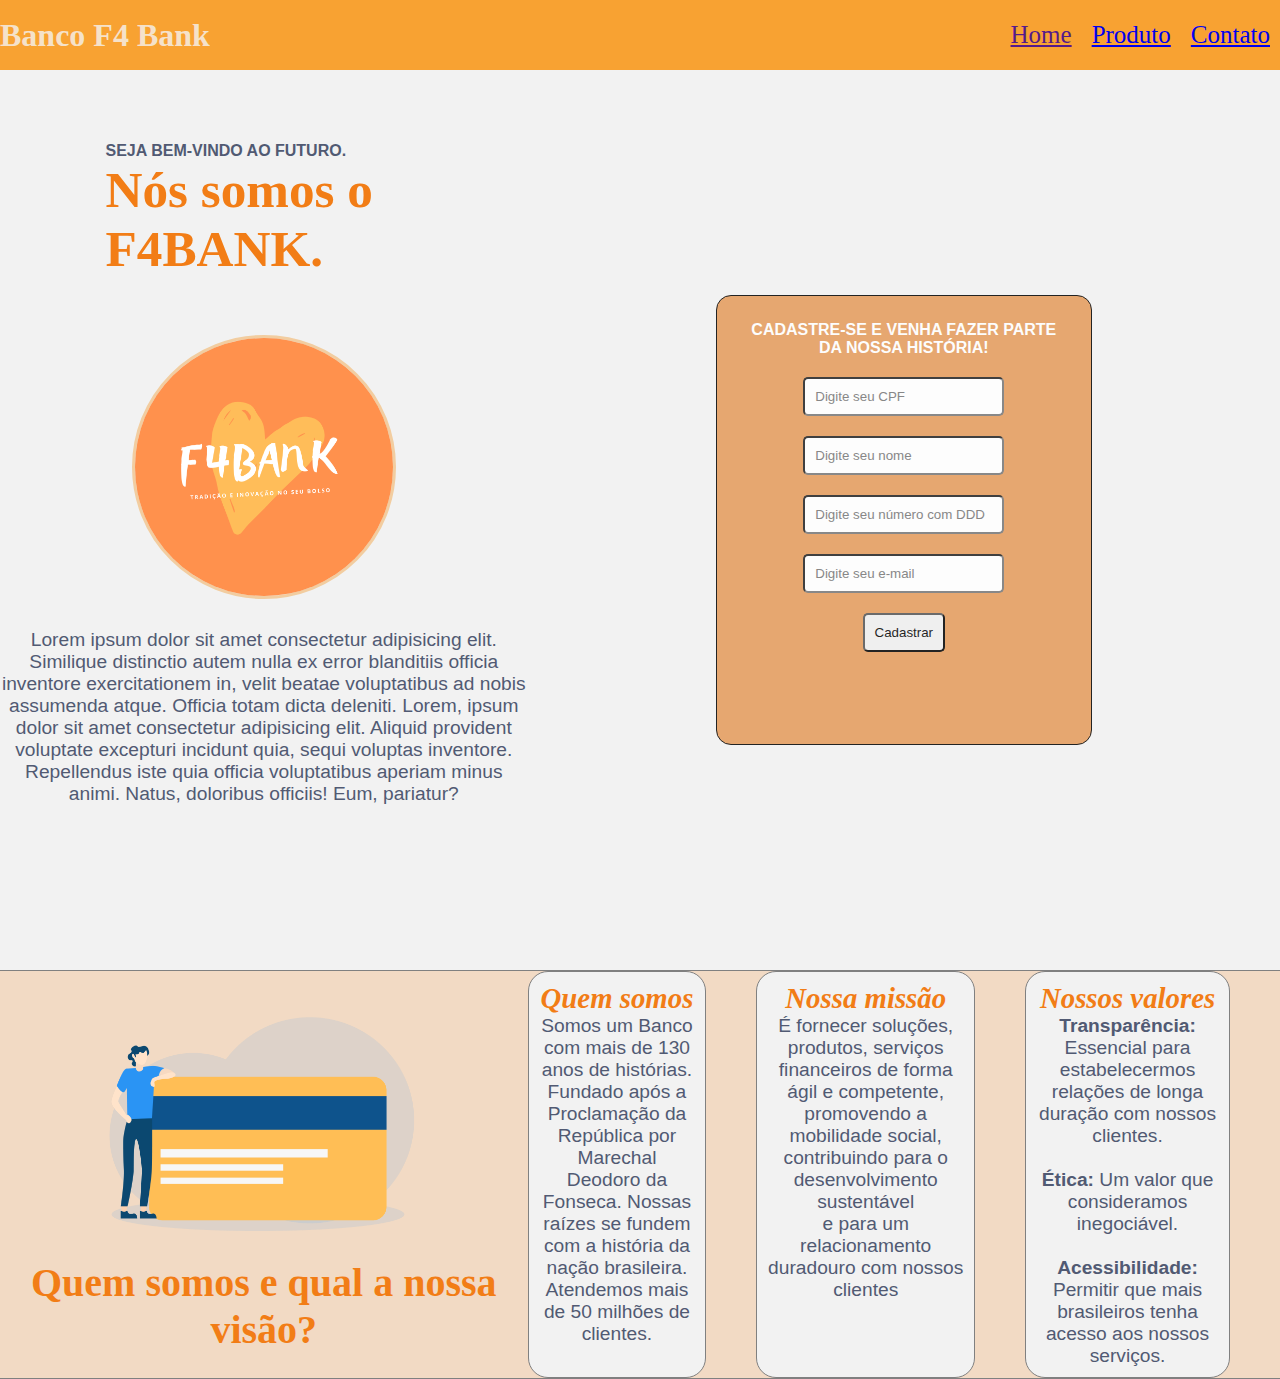
==== luis-projeto/index.html @ 1736910a "Home + Sobre nós" ====
<!DOCTYPE html>
<html lang="pt-BR">
<head>
    <meta charset="UTF-8">
    <meta http-equiv="X-UA-Compatible" content="IE=edge">
    <meta name="viewport" content="width=device-width, initial-scale=1.0">
    <link rel="shortcut icon" href="imagens/f4bank-icon.png" type="image/x-icon">
    <title>F4 Bank</title>
    <link rel="stylesheet" href="./index.css">
</head>
<body>
    <header>
        <h1>Banco F4 Bank</h1>
        <nav class="navegadores">
            <a href="">Home</a>
            <a href="index.html">Produto</a>
            <a href="portfolio.html">Contato</a>
        </nav>
    </header>

    <main>
        <div class="container-descricao">
            <div class="subtitulos">
                <h2>Seja bem-vindo ao futuro.</h2>
                <h3>Nós somos o F4BANK.</h3>
            </div>

            <img src="./imagens/f4bank-logo.png" alt="logo">

            <p>
                Lorem ipsum dolor sit amet consectetur adipisicing elit. Similique distinctio autem nulla ex error blanditiis officia inventore exercitationem in, velit beatae voluptatibus ad nobis assumenda atque. Officia totam dicta deleniti.
                Lorem, ipsum dolor sit amet consectetur adipisicing elit. Aliquid provident voluptate excepturi incidunt quia, sequi voluptas inventore. Repellendus iste quia officia voluptatibus aperiam minus animi. Natus, doloribus officiis! Eum, pariatur?
            </p>
        </div>
        
        <div class="container-form">
            <form>
                <h4>Cadastre-se e venha fazer parte da nossa história!</h4>
                <div class="campo-form">
                    <label for="cpf"></label>
                    <input type="text" id="cpf" placeholder="Digite seu CPF">
                </div>

                <div class="campo-form">
                    <label for="nome"></label>
                    <input type="text" id="nome" placeholder="Digite seu nome">
                </div>

                <div class="campo-form">
                    <label for="telefone"></label>
                    <input type="text" id="telefone" placeholder="Digite seu número com DDD">
                </div>

                <div class="campo-form">
                    <label for="email"></label>
                    <input type="email" id="email" placeholder="Digite seu e-mail">
                </div>

                <input type="submit" value="Cadastrar">
            </form>
        </div>

        <div class="sobre-nos-esquerda">
            <img src="./imagens/foto-cartao.png" alt="">
            <h5>Quem somos e qual a nossa visão?</h5>
        </div>

        <div class="sobre-nos-descricao">
            <div class="sobre-nos-texto">

                <!-- <p>Quem somos?</p>
                <p>Nossa missão</p>
                <p>Nossos valores</p> -->

                <p>
                    Quem somos <br>
                    Somos um Banco com mais de 130 anos de histórias. 
                    Fundado após a Proclamação da República por Marechal Deodoro da Fonseca. 
                    Nossas raízes se fundem com a história da nação brasileira. Atendemos mais de 50 milhões de clientes.
                </p>
                
                <p>
                    Nossa missão <br>
                    É fornecer soluções, produtos, serviços financeiros de forma ágil e competente, <br>
                    promovendo a mobilidade social, contribuindo para o desenvolvimento sustentável <br>
                    e para um relacionamento duradouro com nossos clientes
                </p>
                
                <p>
                    Nossos valores <br>
                    <strong>Transparência:</strong> Essencial para estabelecermos relações de longa duração com nossos clientes. <br> <br>
                    <strong>Ética:</strong> Um valor que consideramos inegociável. <br> <br>
                    <strong>Acessibilidade:</strong> Permitir que mais brasileiros tenha acesso aos nossos serviços.
                </p>
            </div>
        </div>
    </main>
</body>
</html>
---- luis-projeto/index.css ----
/*
*
* *
* * * ESTILOS HEADER
* *
*
*/

* {
    padding: 0;
    margin: 0;
    box-sizing: border-box;
    --cor-destaque: #F27D16;
}

body {
    background-color: rgba(245, 245, 245, 0.925);
}

header {
    display: flex;
    background-color: rgb(248, 162, 50);
    color: rgba(245, 245, 245, 0.781);
    justify-content: space-between;
    align-items: center;
    height: 70px;
    font-size: 16px;
    box-shadow: 1px 1px 5px 5px grey;
}

nav {
    color: rgb(247, 113, 4);
    font-size: 25px;
    display: flex;
    justify-content:end;
    align-items:center;     
}

a {
    margin:  0 10px;
}

/*
*
* *
* * * ESTILOS MAIN -> LOGO E DESCRIÇÃO
* *
*
*/

main {
    display: grid;
    grid-template-columns: 1fr 1fr;
    grid-template-rows: 100vh;
    background-color: #F2F2F2;
    color: #515A73;
}

.container-descricao {
    display: flex;
    flex-direction: column;
    justify-content: center;
    align-items: center;
    position: relative;
}

.subtitulos {
    display: flex;
    flex-direction: column;
    position: absolute;
    top: 8%;
    left: 20%;
}

h2 {
    text-transform: uppercase;
    font-size: 1rem;
    font-family: Arial, Helvetica, sans-serif;
    font-weight: bolder;
}

h3 {
    font-size: 3.2rem;
    color: var(--cor-destaque);
}

.container-descricao img {
    border-radius: 50%;
    width: 50%;
    border: 3px solid #F2CDA0;
    margin-top: 100px;
}

main p {
    padding-top: 30px;
    font-size: 1.2rem;
    text-align: center;
    font-family: -apple-system, BlinkMacSystemFont, 'Segoe UI', Roboto, Oxygen, Ubuntu, Cantarell, 'Open Sans', 'Helvetica Neue', sans-serif;
}

/*
*
* *
* * * ESTILOS MAIN -> FORMULÁRIO
* *
*
*/

.container-form {
    display: flex;
    flex-direction: column;
    justify-content: center;
    align-items: center;
}

h4 {
    font-family: Arial, Helvetica, sans-serif;
    text-transform: uppercase;
    text-align: center;
    margin-bottom: 20px;
    color: white;
}

form {
    border: 1px solid black;
    border-radius: 15px;
    padding: 25px;
    width: 50%;
    height: 50%;
    text-align: center;
    background-color: #e49a5a;
    opacity: 85%;
}

form input {
    border-radius: 5px;
    margin-bottom: 20px;
    padding: 10px;
    text-align: left;
    color: black;
}

/*
*
* *
* * * ESTILOS MAIN -> SOBRE NÓS
* *
*
*/

.sobre-nos-esquerda {
    display: flex;
    flex-direction: column;
    justify-content: center;
    align-items: center;
    border: 1px solid grey;
    border-left: 0;
    border-right: 0;
    background-color: #F2DAC4;
}

.sobre-nos-esquerda img {
    padding: 20px;
    width: 80%;
}

h5 {
    text-align: center;
    font-size: 2.5rem;
    margin-top: 8px;
    font-family: 'Times New Roman', Times, serif;
    color: var(--cor-destaque);
}

.sobre-nos-direita {
    display: flex;
    flex-direction: column;
    justify-content: center;
    align-items: center;
    border: 1px solid grey;
    border-left: 0;
    border-right: 0;
    background-color: #F2DAC4;
}

.sobre-nos-descricao {
    width: 100%;
    background-color: #F2DAC4;
    display: flex;
    justify-content: center;
    align-items: center;
    border: 1px solid grey;
    border-left: 0;
    border-right: 0;
    background-color: #F2DAC4;
}

.sobre-nos-texto {
    display: flex;
    justify-content: space-between;
}

.sobre-nos-texto p {
    width: 50%;
    border: 1px solid grey;
    border-radius: 20px;
    background-color: #F2F2F2;
    margin-right: 50px;
    padding: 10px;
    font-size: 1.2em;
}

.sobre-nos-texto p::first-line {
    font-size: 1.5em;
    color: var(--cor-destaque);
    font-style: italic;
    font-family: 'Times New Roman', Times, serif;
    padding-bottom: 10px;
    font-weight: bolder;
}
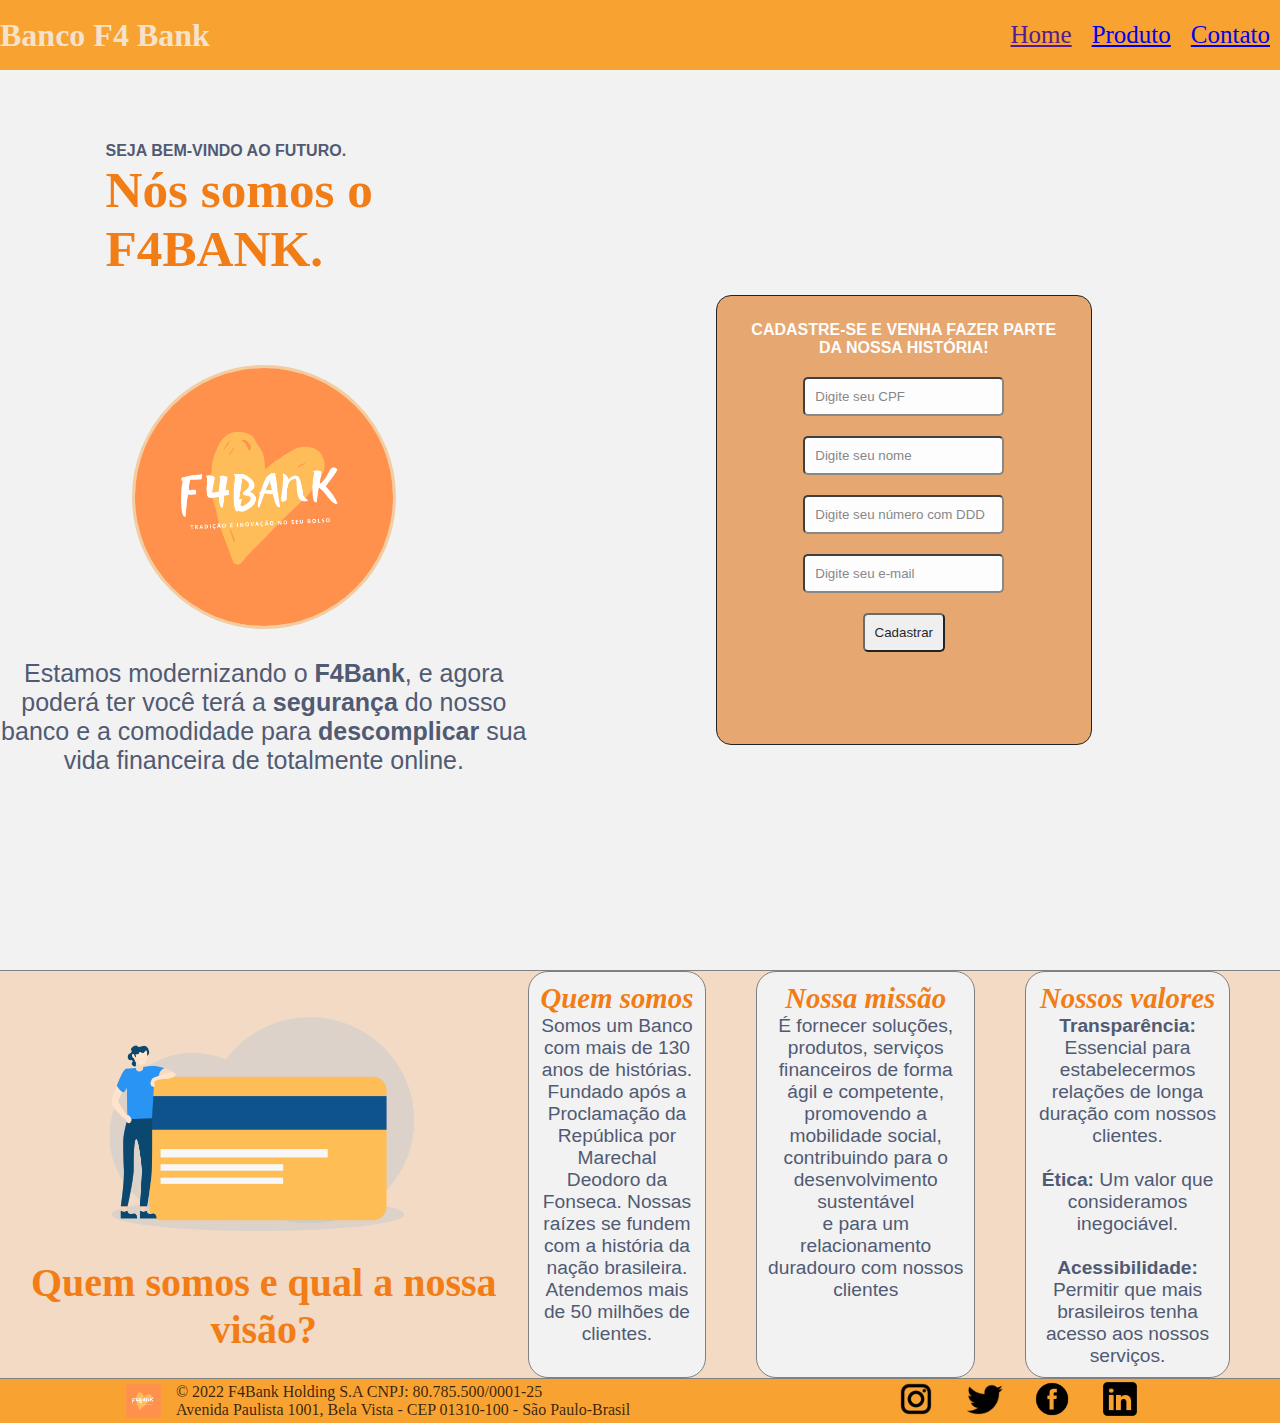
==== commit 256ec218: "projeto F4bank" ====
--- a/luis-projeto/index.html
+++ b/luis-projeto/index.html
@@ -27,9 +27,9 @@
 
             <img src="./imagens/f4bank-logo.png" alt="logo">
 
-            <p>
-                Lorem ipsum dolor sit amet consectetur adipisicing elit. Similique distinctio autem nulla ex error blanditiis officia inventore exercitationem in, velit beatae voluptatibus ad nobis assumenda atque. Officia totam dicta deleniti.
-                Lorem, ipsum dolor sit amet consectetur adipisicing elit. Aliquid provident voluptate excepturi incidunt quia, sequi voluptas inventore. Repellendus iste quia officia voluptatibus aperiam minus animi. Natus, doloribus officiis! Eum, pariatur?
+            <p>Estamos modernizando o <strong>F4Bank</strong>, e agora poderá ter você terá a <strong>segurança</strong> do nosso <br> banco e
+                a comodidade para <strong>descomplicar</strong> sua vida financeira de totalmente online.
+                
             </p>
         </div>
         
@@ -95,5 +95,21 @@
             </div>
         </div>
     </main>
+    <footer>
+        <div id="logo-e-texto">
+            <img src="imagens/f4bank.png" id="f4bank" alt="Logo F4Bank">
+            <p> © 2022 F4Bank Holding S.A CNPJ: 80.785.500/0001-25 <br>
+                Avenida Paulista 1001, Bela Vista - CEP 01310-100 - São Paulo-Brasil</p>
+        </div>
+        <ul class="redes-sociais">
+            <li><a target="_blank" href="https://www.instagram.com/"><img id="instagram" src="imagens/Instagram.png"  alt="Logo instagram"></a></li>
+            <li><a target="_blank" href="https://twitter.com/home"> <img id="twitter" src="imagens/twitter.png" alt="Logo do Twitter"></a> </li>
+            <li><a target="_blank" href="https://www.facebook.com/"> <img id="facebook" src="imagens/facebook.png" alt="Logo do Facebook"></a></li>
+            <li><a target="_blank" href="https://www.linkedin.com/"> <img id="linkedin" src="imagens/linkedin.png" alt="Logo Linkedin"></a></li>
+           
+        </ul>
+    
+    
+    </footer>    
 </body>
 </html>--- a/luis-projeto/index.css
+++ b/luis-projeto/index.css
@@ -62,6 +62,11 @@
     justify-content: center;
     align-items: center;
     position: relative;
+}
+.container-descricao p{
+    font-size: 25px;
+
+
 }
 
 .subtitulos {
@@ -217,4 +222,59 @@
     font-family: 'Times New Roman', Times, serif;
     padding-bottom: 10px;
     font-weight: bolder;
-}+}
+/*
+*
+* *
+* * * ESTILOS FOOTER -> REDES SOCIAIS
+* *
+*
+*/
+
+footer{
+    grid-column: 1 / 3 ;
+    display: flex;    
+    justify-content: space-around;
+    align-items: center;
+    background-color: rgb(248, 162, 50);
+    color: rgba(0, 0, 0, 0.781);
+    font-size: 16px;
+    
+}
+.redes-sociais{
+    list-style: none; 
+}
+.redes-sociais li {
+    float: left;
+    padding: 0 2px;
+    padding-left: 4px;
+    padding-right: 4px;
+}
+.redes-sociais li:hover{
+    background:rgb(59, 50, 29);
+}    
+#instagram{
+    height: 40px;
+    width: 40px;
+}
+#twitter{
+    height: 40px;
+    width: 40px;
+}
+#facebook{
+    height: 40px;
+    width: 40px;
+}
+#linkedin{
+    height: 40px;
+    width: 40px;
+}
+#logo-e-texto{
+    display: flex;
+    align-items: center;
+}
+#f4bank{
+    width: 50px;
+    padding-right: 3%;
+    
+}
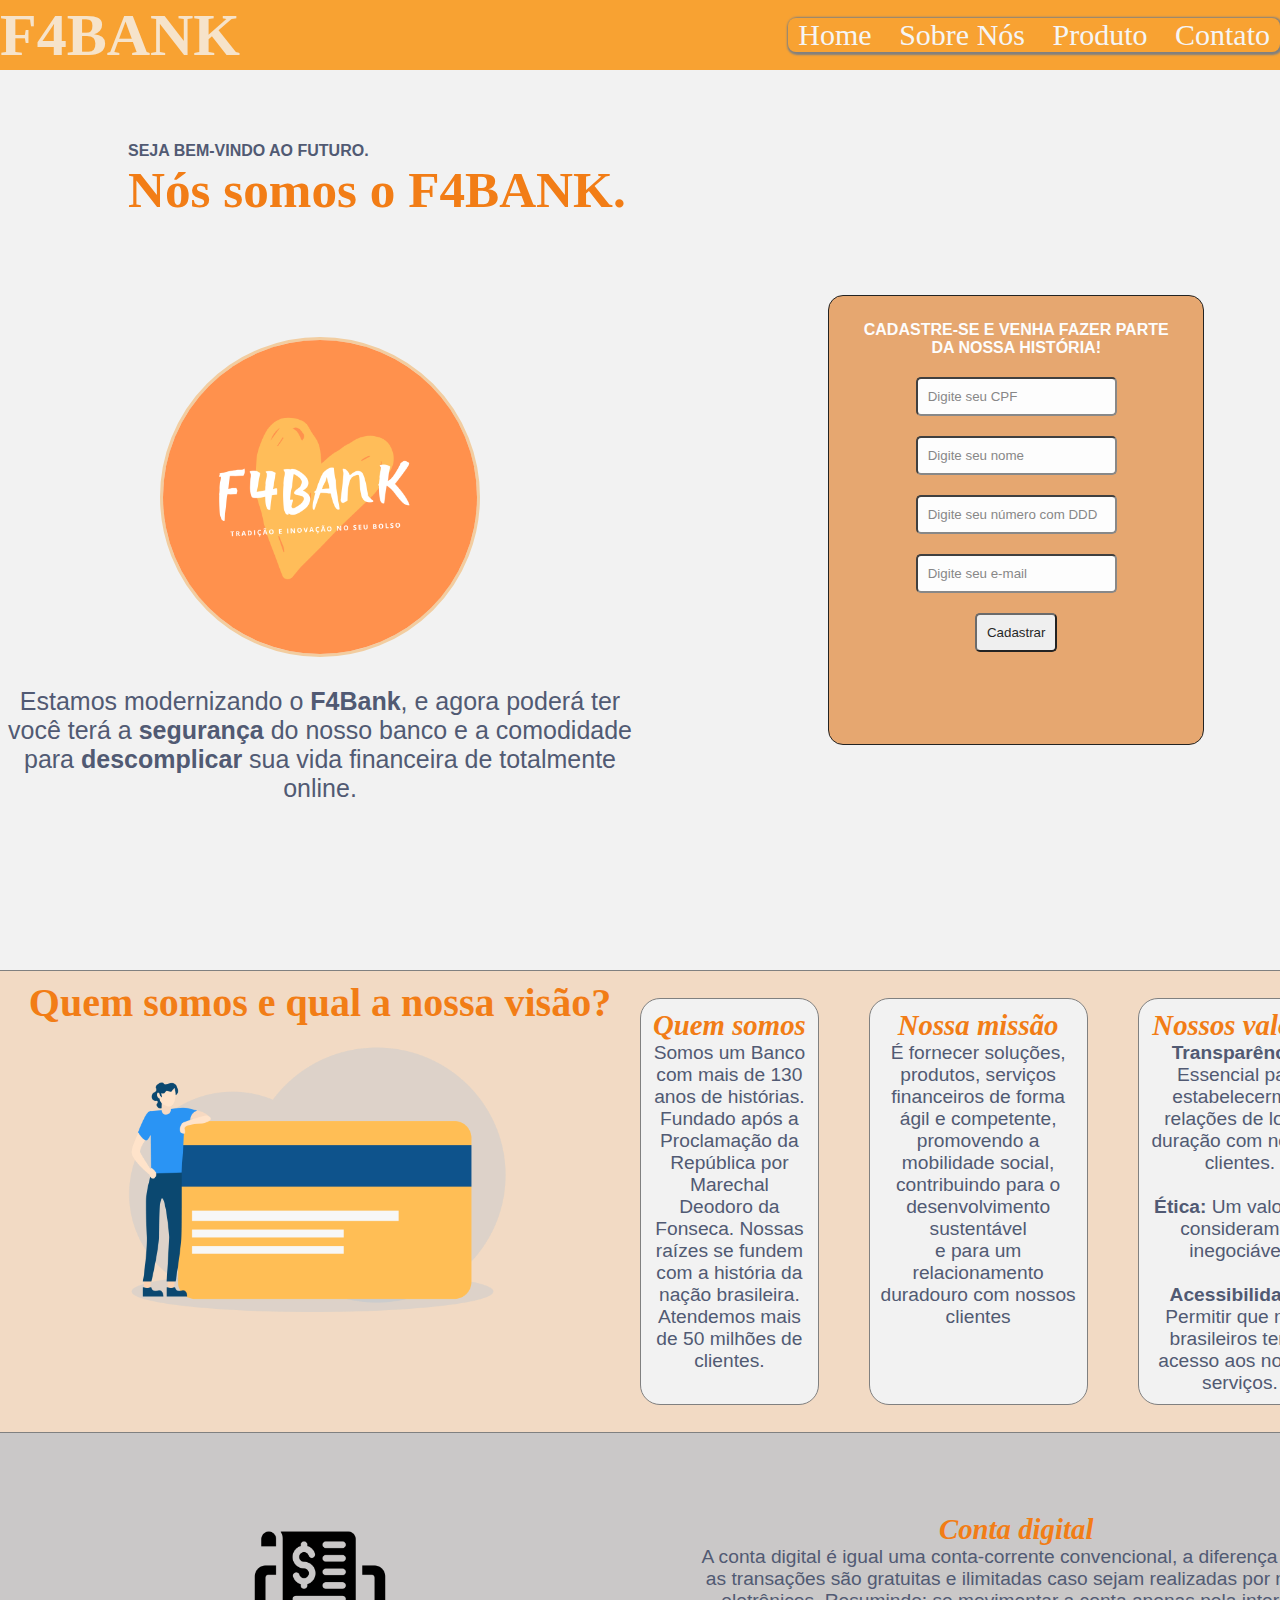
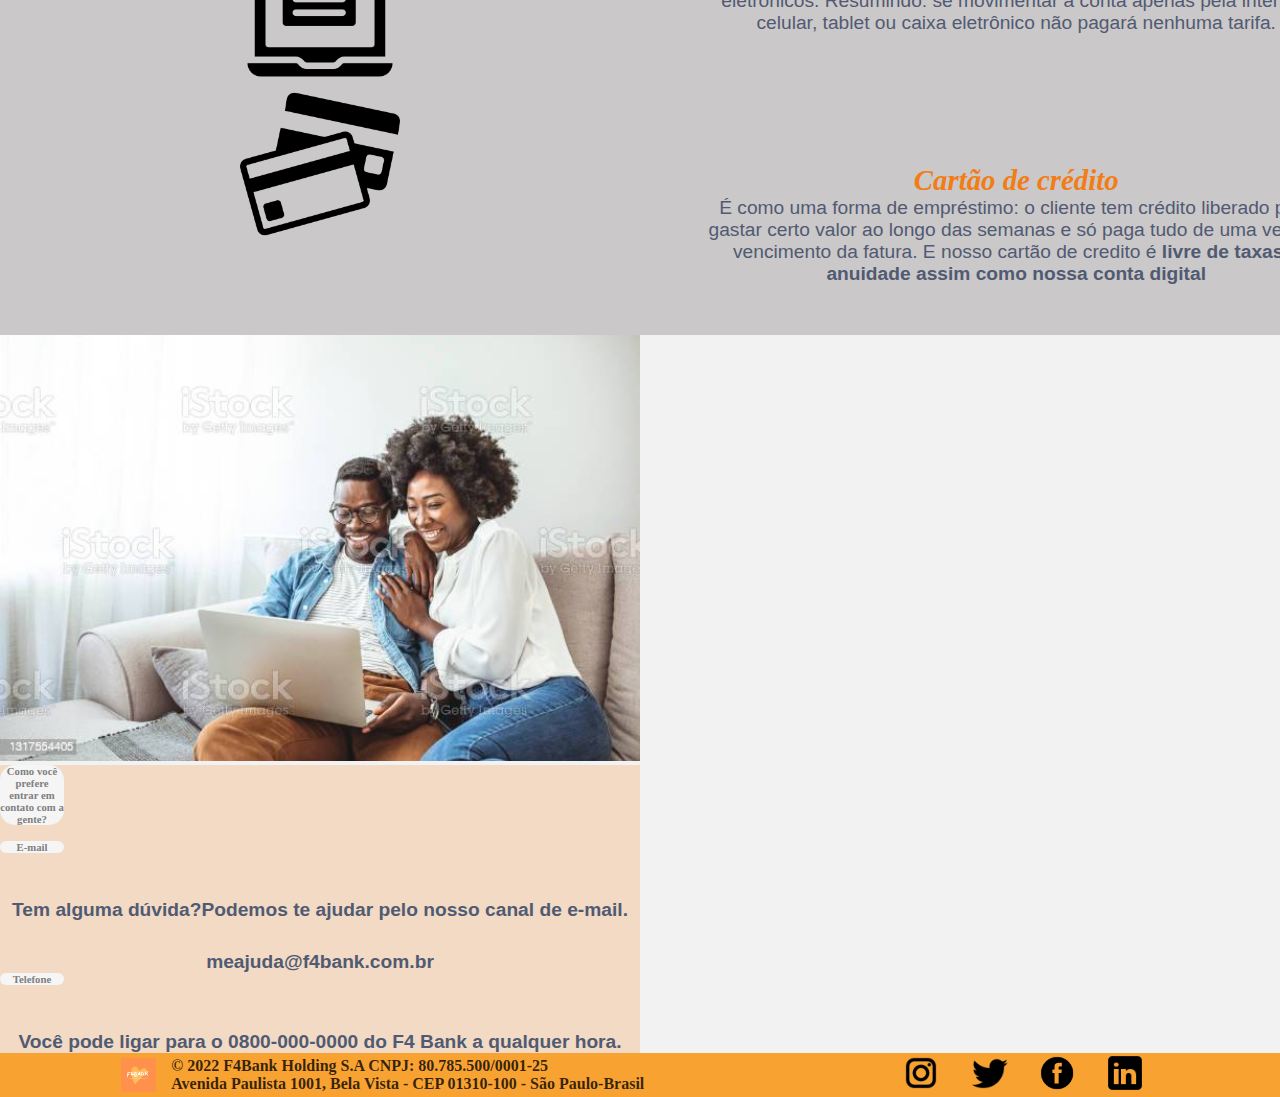
==== commit f449e601: "Projeto quase finalizado" ====
--- a/luis-projeto/index.html
+++ b/luis-projeto/index.html
@@ -10,13 +10,17 @@
 </head>
 <body>
     <header>
-        <h1>Banco F4 Bank</h1>
-        <nav class="navegadores">
-            <a href="">Home</a>
-            <a href="index.html">Produto</a>
-            <a href="portfolio.html">Contato</a>
+        <nav>
+            <h1>F4BANK</h1>
+
+            <div class="abas">
+                <a href="index.html">Home</a>
+                <a href="index.html">Sobre Nós</a>
+                <a href="index.html">Produto</a>
+                <a href="portfolio.html">Contato</a>
+            </div>
         </nav>
-    </header>
+</header>
 
     <main>
         <div class="container-descricao">
@@ -27,7 +31,7 @@
 
             <img src="./imagens/f4bank-logo.png" alt="logo">
 
-            <p>Estamos modernizando o <strong>F4Bank</strong>, e agora poderá ter você terá a <strong>segurança</strong> do nosso <br> banco e
+            <p>Estamos modernizando o <strong>F4Bank</strong>, e agora poderá ter você terá a <strong>segurança</strong> do nosso banco e
                 a comodidade para <strong>descomplicar</strong> sua vida financeira de totalmente online.
                 
             </p>
@@ -61,8 +65,8 @@
         </div>
 
         <div class="sobre-nos-esquerda">
+            <h5>Quem somos e qual a nossa visão?</h5>
             <img src="./imagens/foto-cartao.png" alt="">
-            <h5>Quem somos e qual a nossa visão?</h5>
         </div>
 
         <div class="sobre-nos-descricao">
@@ -94,8 +98,52 @@
                 </p>
             </div>
         </div>
-    </main>
-    <footer>
+
+        <div class="produto-imagem">
+            <img src="./imagens/contadigital.png" alt="">
+            <img src="./imagens/cartao-de-credito.png" alt="">
+        </div>
+
+        <div class="produto-descricao">
+            <div class="texto-produto">
+                <p>
+                    Conta digital <br>
+                    A conta digital é igual uma conta-corrente convencional, a diferença é que as transações são gratuitas e
+                    ilimitadas caso sejam realizadas por meios eletrônicos. Resumindo: se movimentar a conta apenas pela internet, 
+                    celular, tablet ou caixa eletrônico não pagará nenhuma tarifa.
+                </p>
+            </div>
+
+            <div class="texto-produto">
+                <p>
+                    Cartão de crédito <br>
+                    É como uma forma de empréstimo: o cliente tem crédito liberado para gastar certo valor ao longo das semanas 
+                    e só paga tudo de uma vez, no vencimento da fatura. E nosso cartão de credito é <strong>livre de taxas e anuidade assim como nossa conta digital
+                </p>
+            </div>
+        </div>
+
+        <div class="contato-imagem">
+            <img src="./imagens/fotocasal.jpg" alt="">
+        </div>
+
+        <div class="contato-descricao">
+            <h6>Como você prefere entrar em contato com a gente?</H6>
+        
+                <div class="texto-contatos">
+                    <h6>E-mail</h6>
+                    <p id="email">Tem alguma dúvida?Podemos te ajudar pelo nosso canal de e-mail.</p>
+                    <p>meajuda@f4bank.com.br</p>
+                </div>
+            <div class="texto-contatos">
+                <h6>Telefone</h6>
+                <p id="telefone">Você pode ligar para o 0800-000-0000 do F4 Bank a qualquer hora.</p>
+            </div>
+        </div>
+        
+</main>
+
+<footer>
         <div id="logo-e-texto">
             <img src="imagens/f4bank.png" id="f4bank" alt="Logo F4Bank">
             <p> © 2022 F4Bank Holding S.A CNPJ: 80.785.500/0001-25 <br>
@@ -106,10 +154,7 @@
             <li><a target="_blank" href="https://twitter.com/home"> <img id="twitter" src="imagens/twitter.png" alt="Logo do Twitter"></a> </li>
             <li><a target="_blank" href="https://www.facebook.com/"> <img id="facebook" src="imagens/facebook.png" alt="Logo do Facebook"></a></li>
             <li><a target="_blank" href="https://www.linkedin.com/"> <img id="linkedin" src="imagens/linkedin.png" alt="Logo Linkedin"></a></li>
-           
         </ul>
-    
-    
-    </footer>    
+</footer>    
 </body>
 </html>--- a/luis-projeto/index.css
+++ b/luis-projeto/index.css
@@ -17,27 +17,33 @@
     background-color: rgba(245, 245, 245, 0.925);
 }
 
-header {
-    display: flex;
+header{
     background-color: rgb(248, 162, 50);
     color: rgba(245, 245, 245, 0.781);
+}
+
+nav{
+    font-size: 25px;
+    display: flex;
     justify-content: space-between;
-    align-items: center;
+    align-items:center;
     height: 70px;
-    font-size: 16px;
+    font-size: 30px;
     box-shadow: 1px 1px 5px 5px grey;
 }
 
-nav {
-    color: rgb(247, 113, 4);
-    font-size: 25px;
-    display: flex;
-    justify-content:end;
-    align-items:center;     
-}
-
-a {
+.abas {
+    border-radius: 8px;
+    box-shadow: 1px 1px 2px 2px grey;
+    color: whitesmoke;
+}
+
+a{
+    
+    text-decoration: none;
+    color: rgb(245, 245, 245);
     margin:  0 10px;
+    
 }
 
 /*
@@ -63,10 +69,9 @@
     align-items: center;
     position: relative;
 }
-.container-descricao p{
+
+.container-descricao p {
     font-size: 25px;
-
-
 }
 
 .subtitulos {
@@ -167,6 +172,7 @@
 .sobre-nos-esquerda img {
     padding: 20px;
     width: 80%;
+    margin-bottom: 100px;
 }
 
 h5 {
@@ -223,6 +229,97 @@
     padding-bottom: 10px;
     font-weight: bolder;
 }
+
+/*
+*
+* *
+* * * ESTILOS PRODUTO
+* *
+*
+*/
+
+.produto-imagem {
+    display: flex;
+    flex-direction: column;
+    justify-content: center;
+    align-items: center;
+    background-color: rgb(202, 200, 200);
+    /* margin-right: 50px; */
+}
+
+.produto-imagem img {
+    width: 25%;
+}
+
+.produto-descricao {
+    display: flex;
+    flex-direction: column;
+    justify-content: space-between;
+    align-items: center;
+    background-color: rgb(202, 200, 200);
+}
+
+.texto-produto {
+    margin: 50px;
+}
+
+.texto-produto p::first-line {
+    font-size: 1.5em;
+    color: var(--cor-destaque);
+    font-style: italic;
+    font-family: 'Times New Roman', Times, serif;
+    padding-bottom: 10px;
+    font-weight: bolder;
+}
+
+/*
+*
+* *
+* * * ESTILOS CONTATO
+* *
+*
+*/
+
+.contato-imagem {
+    /* display: flex; */
+    justify-content: center;
+    align-items: center;
+}
+
+.contato-imagem img {
+    width: 100%;
+    /* border-radius: 50%; */
+}
+
+.contato-descricao {
+    /* display: flex; */
+    justify-content: center;
+    align-items: center;
+    background-color: #F2DAC4;
+    width: 50vw;
+}
+
+h6 {
+    border-radius: 15px;
+    background-color: whitesmoke;
+    width: 10%;
+    margin-right: 0 0 50;
+    margin-left: 20%;
+    text-align: center;
+    font: 18px;
+    margin: 0px 0px 16px;
+    color: grey;
+    justify-content: center
+    
+}
+
+.contato1 p, .contato2 p{
+    text-align: center;
+    margin: 0px 0px 8px;
+    font-size: 18px;    
+    
+}
+
 /*
 *
 * *
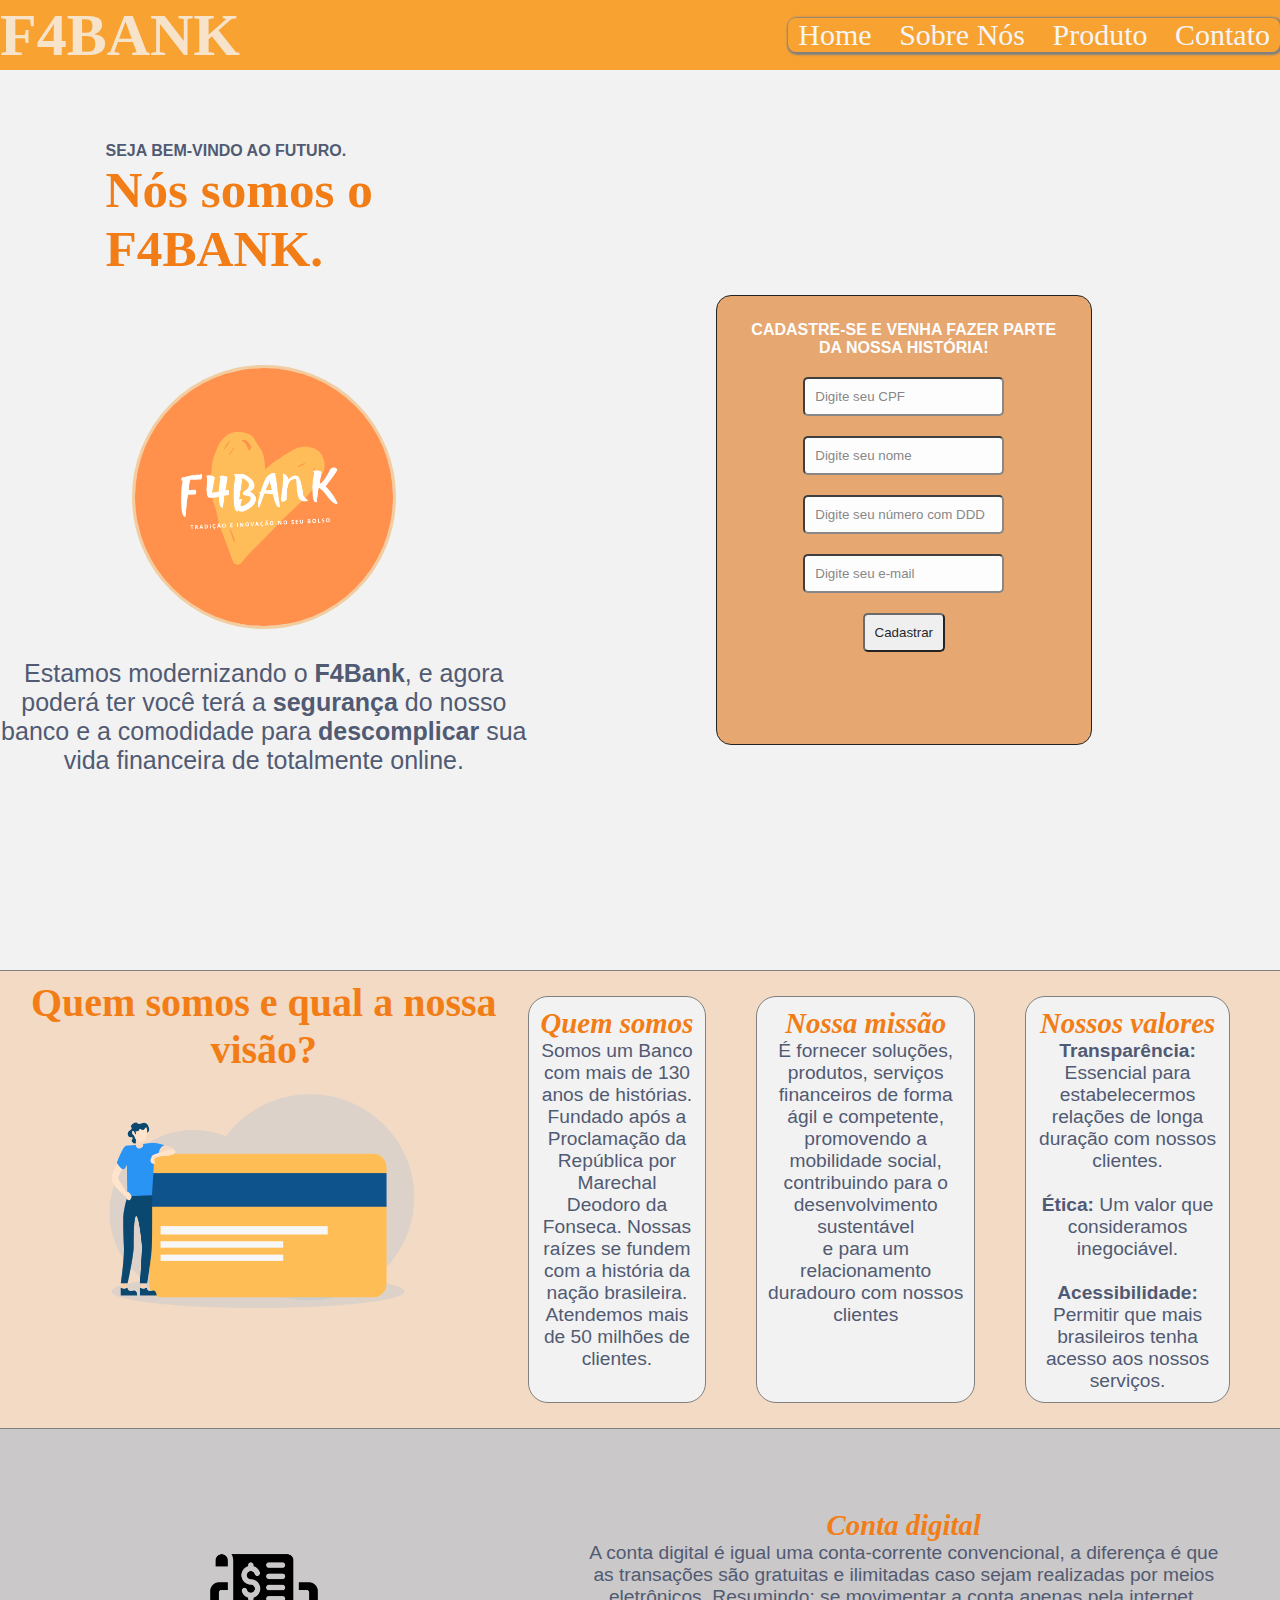
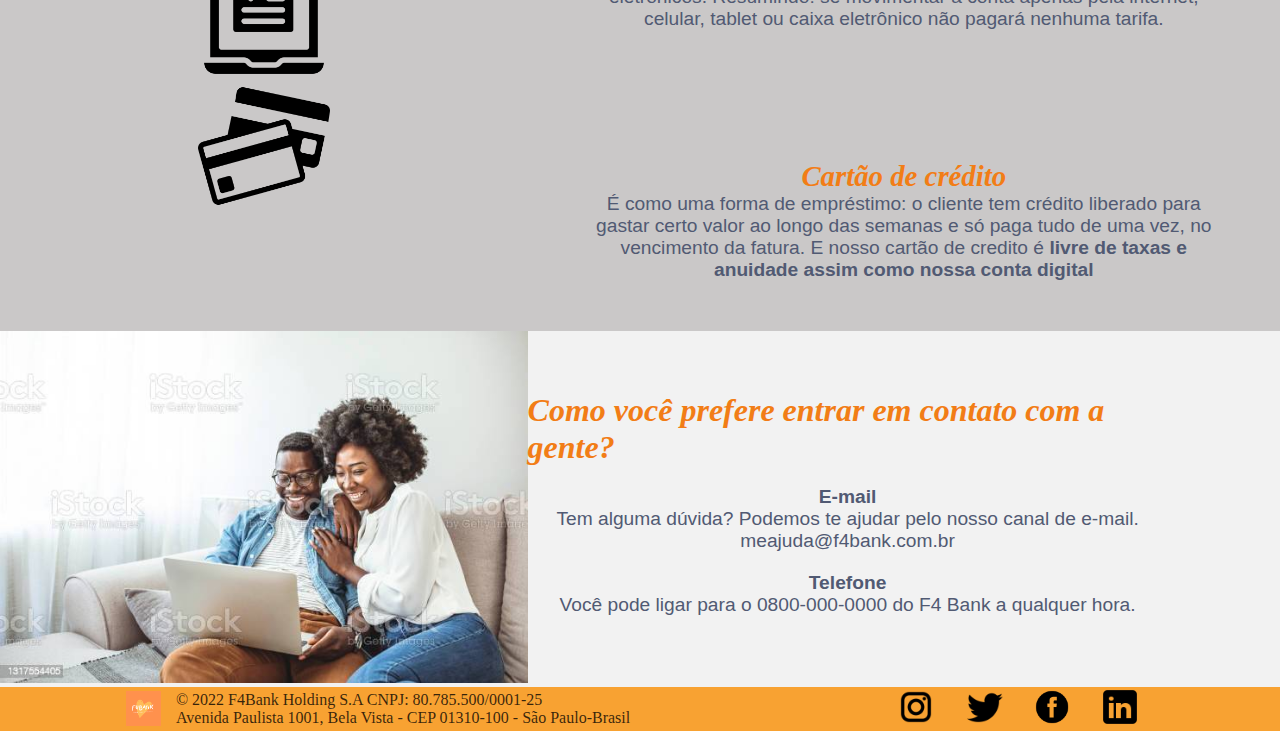
==== commit f9b41e1b: "Projeto finalizado porém não responsivo" ====
--- a/luis-projeto/index.html
+++ b/luis-projeto/index.html
@@ -118,7 +118,7 @@
                 <p>
                     Cartão de crédito <br>
                     É como uma forma de empréstimo: o cliente tem crédito liberado para gastar certo valor ao longo das semanas 
-                    e só paga tudo de uma vez, no vencimento da fatura. E nosso cartão de credito é <strong>livre de taxas e anuidade assim como nossa conta digital
+                    e só paga tudo de uma vez, no vencimento da fatura. E nosso cartão de credito é <strong>livre de taxas e anuidade assim como nossa conta digital</strong>
                 </p>
             </div>
         </div>
@@ -128,16 +128,18 @@
         </div>
 
         <div class="contato-descricao">
-            <h6>Como você prefere entrar em contato com a gente?</H6>
+            <h6>Como você prefere entrar em contato com a gente?</h6>
         
                 <div class="texto-contatos">
-                    <h6>E-mail</h6>
-                    <p id="email">Tem alguma dúvida?Podemos te ajudar pelo nosso canal de e-mail.</p>
-                    <p>meajuda@f4bank.com.br</p>
+                    <p>E-mail <br>
+                    Tem alguma dúvida? Podemos te ajudar pelo nosso canal de e-mail. <br>
+                    meajuda@f4bank.com.br
+                    </p>
                 </div>
             <div class="texto-contatos">
-                <h6>Telefone</h6>
-                <p id="telefone">Você pode ligar para o 0800-000-0000 do F4 Bank a qualquer hora.</p>
+                <p>Telefone <br>
+                Você pode ligar para o 0800-000-0000 do F4 Bank a qualquer hora.
+                </p>
             </div>
         </div>
         
--- a/luis-projeto/index.css
+++ b/luis-projeto/index.css
@@ -284,6 +284,7 @@
     /* display: flex; */
     justify-content: center;
     align-items: center;
+    content: left;
 }
 
 .contato-imagem img {
@@ -292,32 +293,30 @@
 }
 
 .contato-descricao {
-    /* display: flex; */
-    justify-content: center;
-    align-items: center;
-    background-color: #F2DAC4;
+    display: flex;
+    flex-direction: column;
+    justify-content: center;
+    align-items: center;
+    background-color: #F2F2F2;
     width: 50vw;
+    content: right;
+}
+
+.texto-contatos p {
+    padding: 10px;
+}
+
+.texto-contatos p::first-line {
+    font-weight: bolder;
 }
 
 h6 {
-    border-radius: 15px;
-    background-color: whitesmoke;
-    width: 10%;
-    margin-right: 0 0 50;
-    margin-left: 20%;
-    text-align: center;
-    font: 18px;
-    margin: 0px 0px 16px;
-    color: grey;
-    justify-content: center
-    
-}
-
-.contato1 p, .contato2 p{
-    text-align: center;
-    margin: 0px 0px 8px;
-    font-size: 18px;    
-    
+    font-size: 2em;
+    color: var(--cor-destaque);
+    font-style: italic;
+    font-family: 'Times New Roman', Times, serif;
+    padding-bottom: 10px;
+    font-weight: bolder;
 }
 
 /*
@@ -374,4 +373,4 @@
     width: 50px;
     padding-right: 3%;
     
-}
+}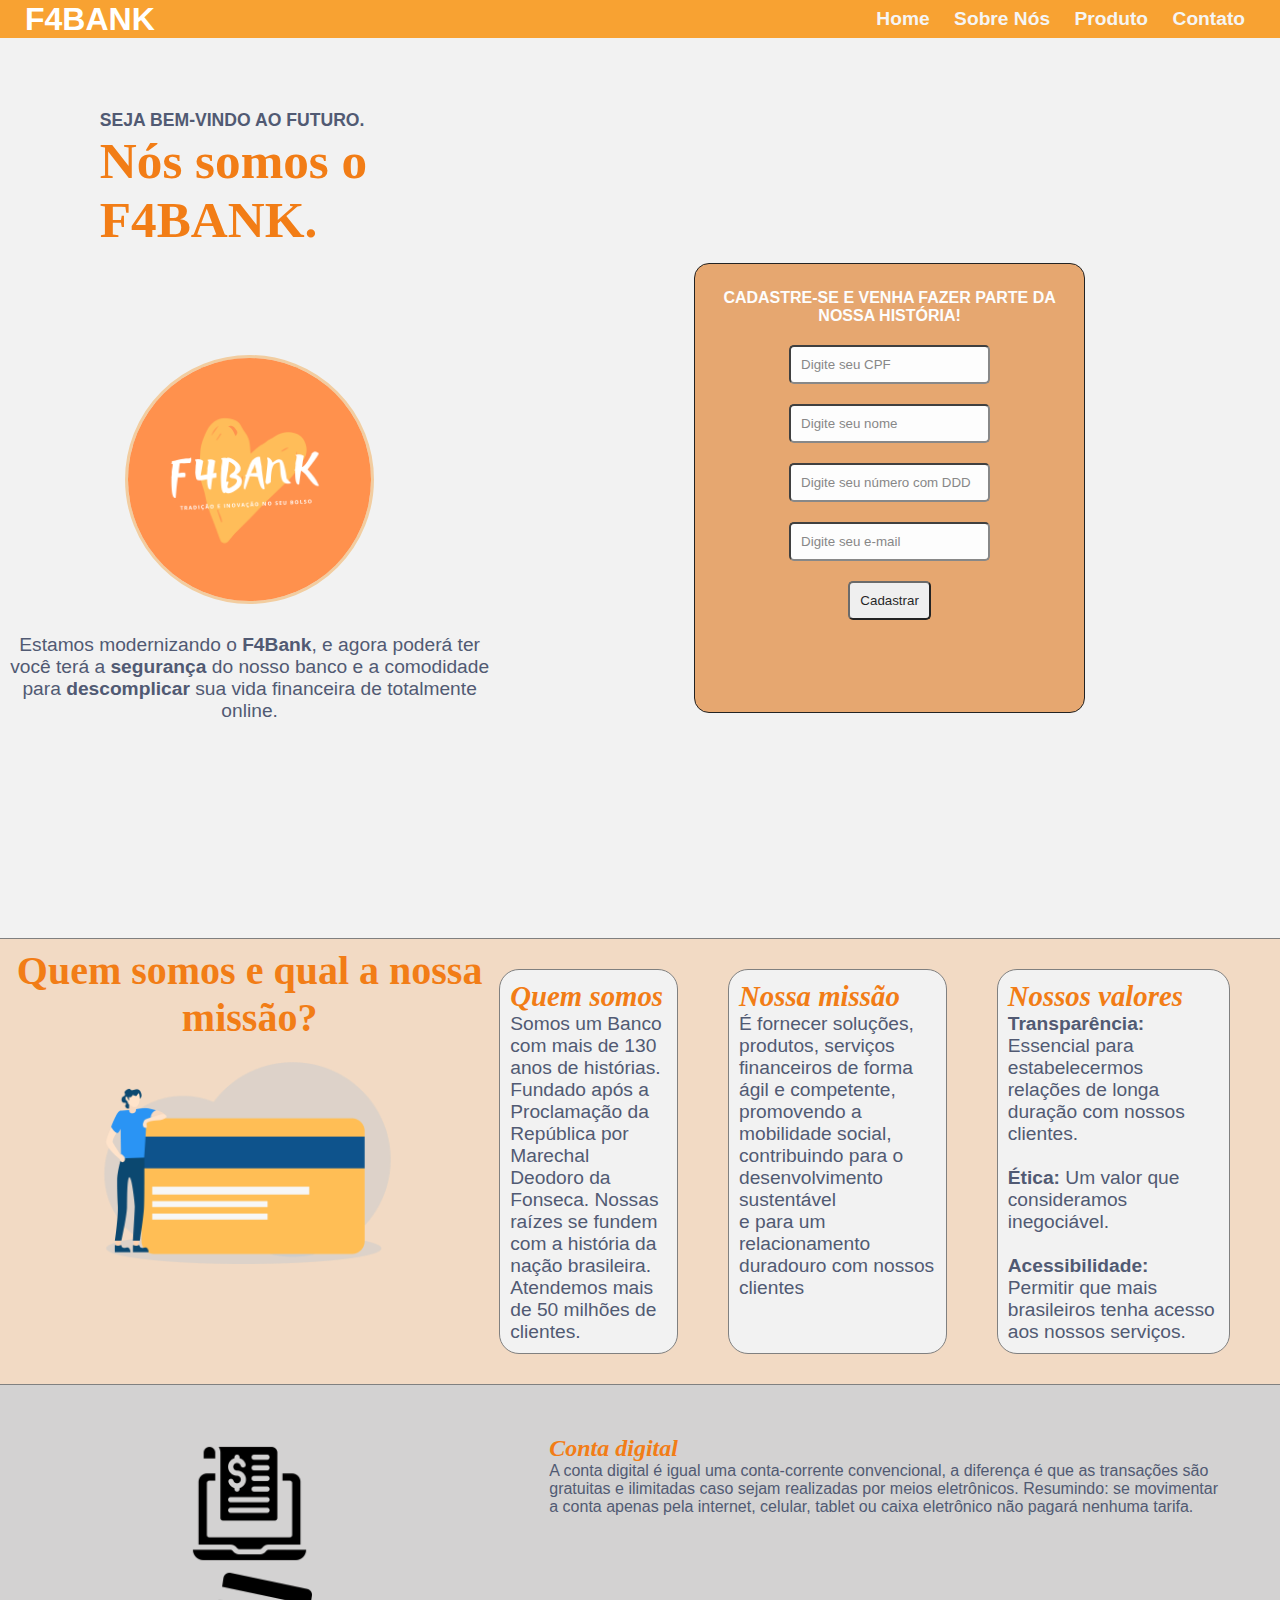
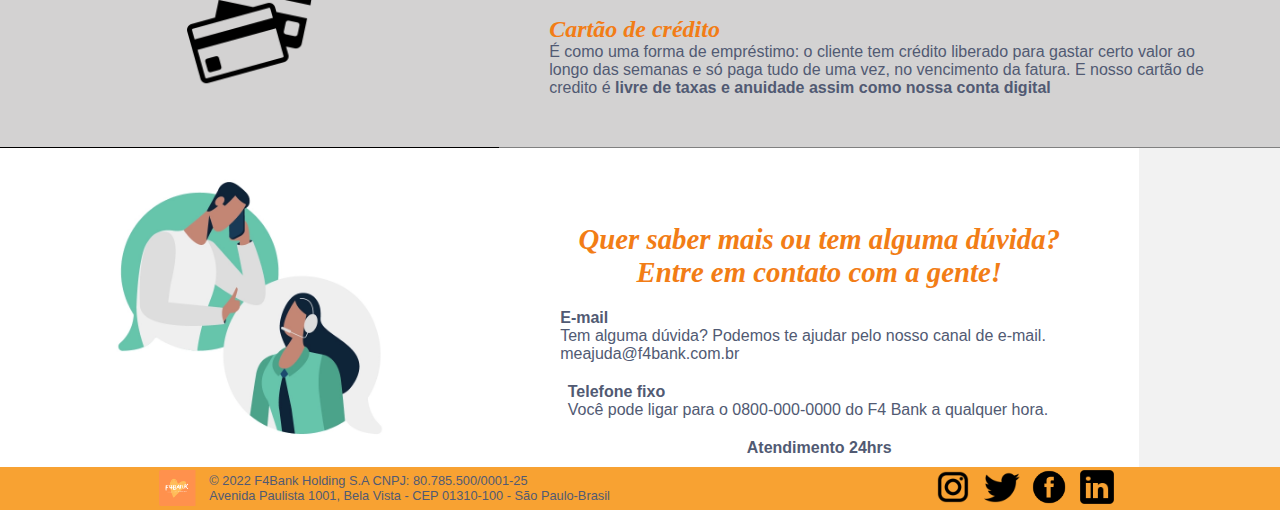
==== commit e08c09bc: "Design responsivo celulares" ====
--- a/luis-projeto/index.html
+++ b/luis-projeto/index.html
@@ -14,17 +14,17 @@
             <h1>F4BANK</h1>
 
             <div class="abas">
-                <a href="index.html">Home</a>
-                <a href="index.html">Sobre Nós</a>
-                <a href="index.html">Produto</a>
-                <a href="portfolio.html">Contato</a>
+                <a href="#01">Home</a>
+                <a href="#02">Sobre Nós</a>
+                <a href="#03">Produto</a>
+                <a href="#04">Contato</a>
             </div>
         </nav>
 </header>
 
     <main>
         <div class="container-descricao">
-            <div class="subtitulos">
+            <div class="subtitulos" id="01">
                 <h2>Seja bem-vindo ao futuro.</h2>
                 <h3>Nós somos o F4BANK.</h3>
             </div>
@@ -64,18 +64,13 @@
             </form>
         </div>
 
-        <div class="sobre-nos-esquerda">
-            <h5>Quem somos e qual a nossa visão?</h5>
+        <div class="sobre-nos-esquerda" id="02">
+            <h5>Quem somos e qual a nossa missão?</h5>
             <img src="./imagens/foto-cartao.png" alt="">
         </div>
 
         <div class="sobre-nos-descricao">
             <div class="sobre-nos-texto">
-
-                <!-- <p>Quem somos?</p>
-                <p>Nossa missão</p>
-                <p>Nossos valores</p> -->
-
                 <p>
                     Quem somos <br>
                     Somos um Banco com mais de 130 anos de histórias. 
@@ -99,7 +94,7 @@
             </div>
         </div>
 
-        <div class="produto-imagem">
+        <div class="produto-imagem" id="03">
             <img src="./imagens/contadigital.png" alt="">
             <img src="./imagens/cartao-de-credito.png" alt="">
         </div>
@@ -123,23 +118,26 @@
             </div>
         </div>
 
-        <div class="contato-imagem">
-            <img src="./imagens/fotocasal.jpg" alt="">
+        <div class="contato-imagem" id="04">
+            <img src="./imagens/contact-us.jpg" alt="">
         </div>
 
         <div class="contato-descricao">
-            <h6>Como você prefere entrar em contato com a gente?</h6>
+            <h6>Quer saber mais ou tem alguma dúvida? <br> Entre em contato com a gente!</h6>
         
-                <div class="texto-contatos">
+            <div class="texto-contatos">
                     <p>E-mail <br>
                     Tem alguma dúvida? Podemos te ajudar pelo nosso canal de e-mail. <br>
                     meajuda@f4bank.com.br
                     </p>
-                </div>
+            </div>
             <div class="texto-contatos">
-                <p>Telefone <br>
+                <p>Telefone fixo <br>
                 Você pode ligar para o 0800-000-0000 do F4 Bank a qualquer hora.
                 </p>
+            </div>
+            <div class="texto-contatos">
+                <p>Atendimento 24hrs</p>
             </div>
         </div>
         
--- a/luis-projeto/index.css
+++ b/luis-projeto/index.css
@@ -11,39 +11,42 @@
     margin: 0;
     box-sizing: border-box;
     --cor-destaque: #F27D16;
-}
-
-body {
-    background-color: rgba(245, 245, 245, 0.925);
+    color: #515A73;
+    font-family: -apple-system, BlinkMacSystemFont, 'Segoe UI', Roboto, Oxygen, Ubuntu, Cantarell, 'Open Sans', 'Helvetica Neue', sans-serif;
 }
 
 header{
+    color: rgba(245, 245, 245, 0.781);
     background-color: rgb(248, 162, 50);
-    color: rgba(245, 245, 245, 0.781);
 }
 
 nav{
-    font-size: 25px;
     display: flex;
     justify-content: space-between;
     align-items:center;
-    height: 70px;
-    font-size: 30px;
-    box-shadow: 1px 1px 5px 5px grey;
-}
-
-.abas {
-    border-radius: 8px;
-    box-shadow: 1px 1px 2px 2px grey;
-    color: whitesmoke;
-}
-
-a{
-    
+    height: 3vw;
+    margin: 0px 25px;
+}
+
+h1 {
+    color: white;
+    font-size: 2rem;
+}
+
+.abas a {
     text-decoration: none;
     color: rgb(245, 245, 245);
     margin:  0 10px;
-    
+    font-size: 1.2em;
+    font-weight: bolder;
+}
+
+.abas a:hover {
+    border: 5px solid var(--cor-destaque);
+    border-radius: 2px;
+    border-top: 0;
+    border-left: 0;
+    border-right: 0;
 }
 
 /*
@@ -71,7 +74,9 @@
 }
 
 .container-descricao p {
-    font-size: 25px;
+    padding-top: 30px;
+    font-size: 1.2em;
+    text-align: center;
 }
 
 .subtitulos {
@@ -84,13 +89,14 @@
 
 h2 {
     text-transform: uppercase;
-    font-size: 1rem;
+    font-size: 1.1rem;
     font-family: Arial, Helvetica, sans-serif;
     font-weight: bolder;
 }
 
 h3 {
     font-size: 3.2rem;
+    font-family: 'Times New Roman', Times, serif;
     color: var(--cor-destaque);
 }
 
@@ -99,13 +105,6 @@
     width: 50%;
     border: 3px solid #F2CDA0;
     margin-top: 100px;
-}
-
-main p {
-    padding-top: 30px;
-    font-size: 1.2rem;
-    text-align: center;
-    font-family: -apple-system, BlinkMacSystemFont, 'Segoe UI', Roboto, Oxygen, Ubuntu, Cantarell, 'Open Sans', 'Helvetica Neue', sans-serif;
 }
 
 /*
@@ -181,17 +180,6 @@
     margin-top: 8px;
     font-family: 'Times New Roman', Times, serif;
     color: var(--cor-destaque);
-}
-
-.sobre-nos-direita {
-    display: flex;
-    flex-direction: column;
-    justify-content: center;
-    align-items: center;
-    border: 1px solid grey;
-    border-left: 0;
-    border-right: 0;
-    background-color: #F2DAC4;
 }
 
 .sobre-nos-descricao {
@@ -243,8 +231,11 @@
     flex-direction: column;
     justify-content: center;
     align-items: center;
-    background-color: rgb(202, 200, 200);
-    /* margin-right: 50px; */
+    background-color: rgb(211, 210, 210);
+    border: 1px solid black;
+    border-top: 0;
+    border-right: 0;
+    border-left: 0;
 }
 
 .produto-imagem img {
@@ -256,7 +247,11 @@
     flex-direction: column;
     justify-content: space-between;
     align-items: center;
-    background-color: rgb(202, 200, 200);
+    background-color: rgb(211, 210, 210);
+    border: 1px solid grey;
+    border-top: 0;
+    border-right: 0;
+    border-left: 0;
 }
 
 .texto-produto {
@@ -281,42 +276,42 @@
 */
 
 .contato-imagem {
-    /* display: flex; */
-    justify-content: center;
-    align-items: center;
-    content: left;
+    display: flex;
+    justify-content: center;
+    align-items: center;
+    padding: 10px;
+    background-color: white;
 }
 
 .contato-imagem img {
-    width: 100%;
-    /* border-radius: 50%; */
+    width: 75%;
 }
 
 .contato-descricao {
     display: flex;
     flex-direction: column;
-    justify-content: center;
-    align-items: center;
-    background-color: #F2F2F2;
+    align-items: center;
+    background-color: white;
     width: 50vw;
-    content: right;
-}
-
-.texto-contatos p {
-    padding: 10px;
-}
-
-.texto-contatos p::first-line {
-    font-weight: bolder;
 }
 
 h6 {
-    font-size: 2em;
+    font-size: 1.8em;
     color: var(--cor-destaque);
     font-style: italic;
     font-family: 'Times New Roman', Times, serif;
     padding-bottom: 10px;
     font-weight: bolder;
+    text-align: center;
+    margin-top: 75px;
+}
+
+.texto-contatos p {
+    padding: 10px;
+}
+
+.texto-contatos p::first-line {
+    font-weight: bolder;
 }
 
 /*
@@ -328,49 +323,286 @@
 */
 
 footer{
-    grid-column: 1 / 3 ;
     display: flex;    
     justify-content: space-around;
     align-items: center;
     background-color: rgb(248, 162, 50);
     color: rgba(0, 0, 0, 0.781);
-    font-size: 16px;
-    
-}
+    font-size: 0.8em;
+}
+
 .redes-sociais{
+    display: flex;
+    justify-content: center;
     list-style: none; 
 }
+
 .redes-sociais li {
-    float: left;
-    padding: 0 2px;
     padding-left: 4px;
     padding-right: 4px;
 }
+
 .redes-sociais li:hover{
     background:rgb(59, 50, 29);
 }    
+
 #instagram{
     height: 40px;
     width: 40px;
 }
+
 #twitter{
     height: 40px;
     width: 40px;
 }
+
 #facebook{
     height: 40px;
     width: 40px;
 }
+
 #linkedin{
     height: 40px;
     width: 40px;
 }
+
 #logo-e-texto{
     display: flex;
     align-items: center;
 }
+
 #f4bank{
     width: 50px;
     padding-right: 3%;
+    border-radius: 2px;
+}
+
+/*
+*
+* *
+* * * DESIGN RESPONSIVO
+* *
+*
+*/
+
+@media screen and (min-device-width : 320px) and (max-device-width : 480px) {
+/*
+*
+* *
+* * * DESIGN RESPONSIVO - HEADER
+* *
+*
+*/
+
+    nav {
+        flex-direction: column;
+        justify-content: center;
+        height: 18vw;
+        margin: 0px 5px;
+    }
+
+    .abas a {
+        text-decoration: none;
+        color: rgb(245, 245, 245);
+        margin: 0px 5px;
+        font-size: 1em;
+        font-weight: bolder;
+    }
+
+    h1 {
+        font-size: 1.5rem;
+    }
+
+/*
+*
+* *
+* * * DESIGN RESPONSIVO - HOME
+* *
+*
+*/
+
+    main {
+        display: flex;
+        flex-direction: column;
+    }
+
+    .container-descricao {
+        display: flex;
+        flex-direction: column;
+        justify-content: center;
+        align-items: center;
+        position: static;
+        margin-top: 10px;
+    }
+
+    .container-descricao p {
+        padding-top: 20px;
+        font-size: 1.1em;
+    }
     
-}+    .subtitulos {
+        display: flex;
+        flex-direction: column;
+        justify-content: center;
+        align-items: center;
+        position: static;
+    }
+    
+    h2 {
+        text-transform: uppercase;
+        font-size: 1.1rem;
+        font-family: Arial, Helvetica, sans-serif;
+        font-weight: bolder;
+    }
+    
+    h3 {
+        font-size: 2.2rem;
+        font-family: 'Times New Roman', Times, serif;
+        color: var(--cor-destaque);
+        text-align: center;
+    }
+
+    .container-descricao img {
+        border-radius: 50%;
+        width: 60%;
+        border: 3px solid #F2CDA0;
+        margin-top: 10px;
+    }
+
+/*
+*
+* *
+* * * DESIGN RESPONSIVO -> FORMULÁRIO
+* *
+*
+*/
+
+    .container-form {
+        display: flex;
+        flex-direction: column;
+        justify-content: center;
+        align-items: center;
+        margin-top: 50px;
+    }
+
+    form {
+        width: 80%;
+    }
+
+/*
+*
+* *
+* * * DESIGN RESPONSIVO -> SOBRE NÓS
+* *
+*
+*/
+
+.sobre-nos-esquerda {
+    margin-top: 20px;
+    border-bottom: 0;
+    background-color: #F2DAC4;
+}
+
+.sobre-nos-esquerda img {
+    padding: 10px;
+    width: 90%;
+    margin-bottom: 20px;
+}
+
+h5 {
+    font-size: 1.5rem;
+}
+
+.sobre-nos-descricao {
+    border-top: 0;
+}
+
+.sobre-nos-texto {
+    display: flex;
+    flex-direction: column;
+    align-items: center;
+}
+
+.sobre-nos-texto p {
+    width: 75%;
+    border: 1px solid grey;
+    border-radius: 5px;
+    margin-right: 0px;
+    margin-bottom: 15px;
+    padding: 10px;
+    font-size: 1em;
+    text-align: center;
+}
+
+/*
+*
+* *
+* * * DESIGN RESPONSIVO -> PRODUTO
+* *
+*
+*/
+
+.produto-imagem {
+    display: none;
+}
+
+.texto-produto {
+    text-align: center;
+}
+
+/*
+*
+* *
+* * * DESIGN RESPONSIVO -> CONTATO
+* *
+*
+*/
+
+.contato-imagem img {
+    width: 80%;
+}
+
+.contato-descricao {
+    width: 100%;
+}
+
+h6 {
+    font-size: 1.3em;
+    margin-top: 30px;
+}
+
+.texto-contatos p {
+    padding: 10px;
+    text-align: center;
+}
+
+/*
+*
+* *
+* * * DESIGN RESPONSIVO -> FOOTER
+* *
+*
+*/
+
+footer{
+    flex-direction: column;   
+    justify-content: center;
+    font-size: 0.7em;
+}
+
+
+.redes-sociais li {
+    padding: 0px 10px;
+}
+
+#logo-e-texto p {
+    text-align: center;
+    margin: 5px 0px;
+}
+
+#f4bank{
+    display: none;
+}
+
+}
+    